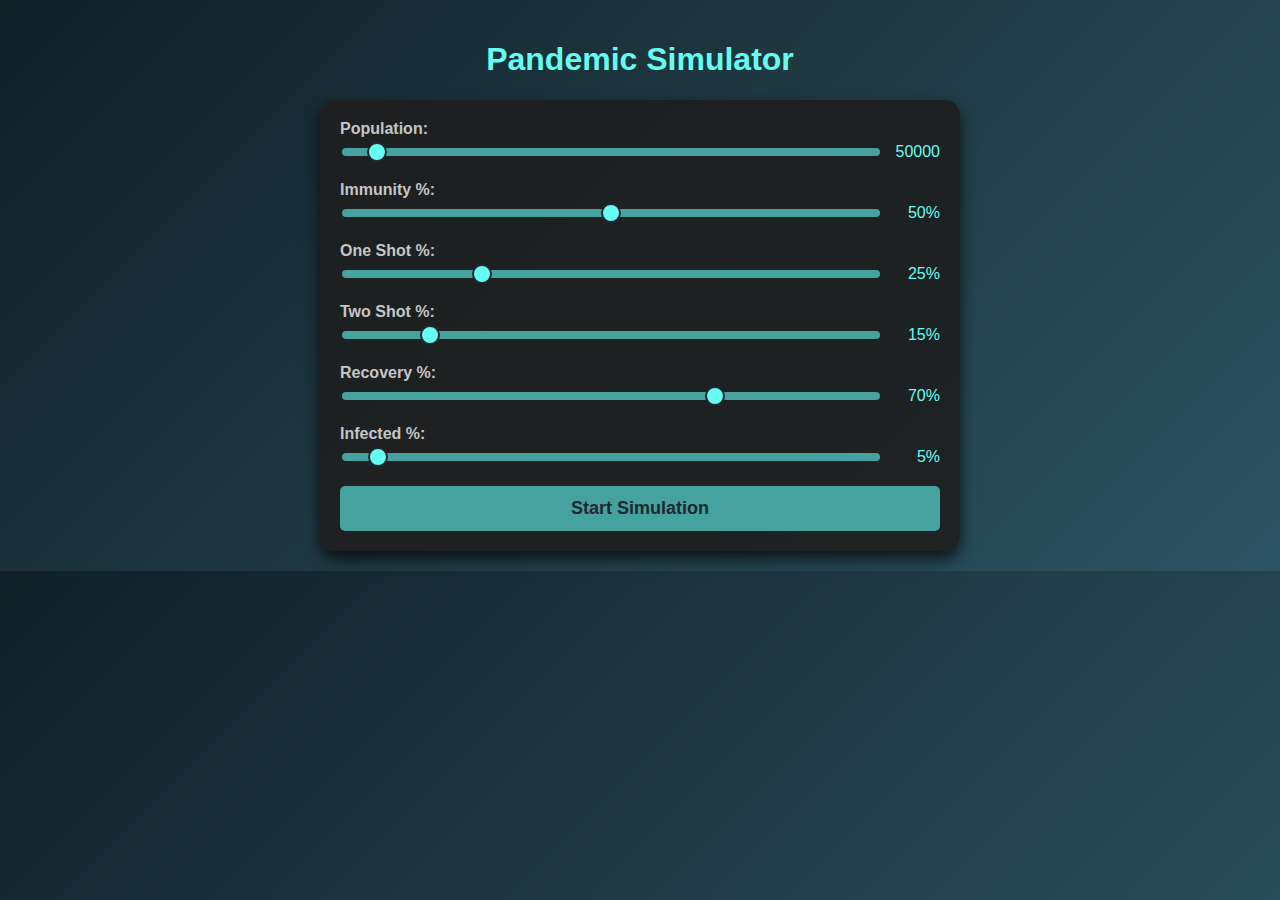
==== input.html @ bcd1faeb "input" ====
<!DOCTYPE html>
<html lang="en">

<head>
    <meta charset="UTF-8">
    <meta name="viewport" content="width=device-width, initial-scale=1.0">
    <title>Pandemic Simulator</title>
    <style>
        body {
            font-family: Arial, sans-serif;
            background: linear-gradient(135deg, #0f2027, #203a43, #2c5364);
            /* Dark gradient */
            margin: 0;
            padding: 20px;
            overflow: hidden;
            /* Hide overflow for floating particles */
            position: relative;
            color: #e0e0e0;
            /* Light text for dark background */
        }

        .container {
            max-width: 600px;
            margin: auto;
            background: rgba(30, 30, 30, 0.9);
            /* Dark container with slight transparency */
            padding: 20px;
            border-radius: 15px;
            box-shadow: 0 8px 16px rgba(0, 0, 0, 0.7);
            position: relative;
            z-index: 1;
        }

        h1 {
            text-align: center;
            color: #66fcf1;
            /* Cool teal for header */
        }

        .form-group {
            margin-bottom: 20px;
        }

        label {
            display: block;
            margin-bottom: 5px;
            font-weight: bold;
            color: #c5c6c7;
            /* Slightly lighter for labels */
        }

        .slider-container {
            display: flex;
            align-items: center;
        }

        .slider {
            flex: 1;
            margin-right: 10px;
            -webkit-appearance: none;
            appearance: none;
            height: 8px;
            background: #45a29e;
            /* Teal slider track */
            border-radius: 5px;
            outline: none;
        }

        .slider::-webkit-slider-thumb {
            -webkit-appearance: none;
            appearance: none;
            width: 20px;
            height: 20px;
            background: #66fcf1;
            /* Bright thumb */
            border-radius: 50%;
            cursor: pointer;
            border: 2px solid #1f2833;
        }

        .slider-value {
            width: 50px;
            text-align: right;
            color: #66fcf1;
            /* Matching text color for values */
        }

        .btn-primary {
            width: 100%;
            padding: 12px;
            background-color: #45a29e;
            /* Teal button */
            color: #1f2833;
            border: none;
            border-radius: 5px;
            cursor: pointer;
            font-size: 18px;
            font-weight: bold;
            transition: background-color 0.3s ease;
        }

        .btn-primary:hover {
            background-color: #66fcf1;
            color: #0b0c10;
        }

        a {
            text-decoration: none;
            color: #66fcf1;
            margin-bottom: 20px;
            display: inline-block;
        }

        a:hover {
            text-decoration: underline;
        }

        /* Floating particles */
        .particle {
            position: absolute;
            background: rgba(255, 255, 255, 0.15);
            /* Dimmer particles for dark mode */
            border-radius: 50%;
            opacity: 0.6;
            animation: float 8s infinite ease-in-out;
        }

        @keyframes float {
            0% {
                transform: translateY(0) scale(1);
                opacity: 0.6;
            }

            50% {
                transform: translateY(-50px) scale(1.2);
                opacity: 0.3;
            }

            100% {
                transform: translateY(0) scale(1);
                opacity: 0.6;
            }
        }
    </style>
</head>

<body>

    <h1>Pandemic Simulator</h1>

    <!-- User Input Form -->
    <div id="inputForm" class="container">
        <div class="form-group">
            <label>Population:</label>
            <div class="slider-container">
                <input type="range" id="inputPopulation" class="slider" min="100" max="100000" value="5000">
                <span id="populationValue" class="slider-value">50000</span>
            </div>
        </div>
        <div class="form-group">
            <label>Immunity %:</label>
            <div class="slider-container">
                <input type="range" id="inputImmunity" class="slider" min="0" max="100" value="50">
                <span id="immunityValue" class="slider-value">50%</span>
            </div>
        </div>
        <div class="form-group">
            <label>One Shot %:</label>
            <div class="slider-container">
                <input type="range" id="inputOneShot" class="slider" min="0" max="100" value="25">
                <span id="oneShotValue" class="slider-value">25%</span>
            </div>
        </div>
        <div class="form-group">
            <label>Two Shot %:</label>
            <div class="slider-container">
                <input type="range" id="inputTwoShot" class="slider" min="0" max="100" value="15">
                <span id="twoShotValue" class="slider-value">15%</span>
            </div>
        </div>
        <div class="form-group">
            <label>Recovery %:</label>
            <div class="slider-container">
                <input type="range" id="inputRecovery" class="slider" min="0" max="100" value="70">
                <span id="recoveryValue" class="slider-value">70%</span>
            </div>
        </div>
        <div class="form-group">
            <label>Infected %:</label>
            <div class="slider-container">
                <input type="range" id="inputInfected" class="slider" min="0" max="100" value="5">
                <span id="infectedValue" class="slider-value">5%</span>
            </div>
        </div>
        <button class="btn-primary" onclick="initializeSimulation()">Start Simulation</button>
    </div>

    <script>
        // Update slider values dynamically
        const sliders = [
            { id: 'inputPopulation', display: 'populationValue' },
            { id: 'inputImmunity', display: 'immunityValue', suffix: '%' },
            { id: 'inputOneShot', display: 'oneShotValue', suffix: '%' },
            { id: 'inputTwoShot', display: 'twoShotValue', suffix: '%' },
            { id: 'inputRecovery', display: 'recoveryValue', suffix: '%' },
            { id: 'inputInfected', display: 'infectedValue', suffix: '%' },
        ];

        sliders.forEach(slider => {
            const input = document.getElementById(slider.id);
            const display = document.getElementById(slider.display);

            input.addEventListener('input', () => {
                display.textContent = input.value + (slider.suffix || '');
            });
        });

        function initializeSimulation() {
            let value = {
                population: document.getElementById('inputPopulation').value,
                immunityPercent: document.getElementById('inputImmunity').value,
                oneShotPercent: document.getElementById('inputOneShot').value,
                twoShotPercent: document.getElementById('inputTwoShot').value,
                recoveryPercent: document.getElementById('inputRecovery').value,
                infectedPercent: document.getElementById('inputInfected').value
            };

            localStorage.setItem("attributes", JSON.stringify(value));
            window.location.href = "simulator.html"; // Ensure sim.html exists
        }

        // Generate floating particles for the background
        function createParticles() {
            const numParticles = 30; // Adjust the number of particles
            for (let i = 0; i < numParticles; i++) {
                const particle = document.createElement('div');
                particle.classList.add('particle');

                // Random size, position, and animation duration
                const size = Math.random() * 8 + 4; // Particle size between 4px and 12px
                particle.style.width = `${size} px`;
                particle.style.height = `${size} px`;
                particle.style.top = `${Math.random() * 100} vh`;
                particle.style.left = `${Math.random() * 100} vw`;
                particle.style.animationDuration = ` ${Math.random() * 5 + 5} s`; // Between 5s and 10s
                particle.style.animationDelay = `${Math.random() * 5} s`;

                document.body.appendChild(particle);
            }
        }

        // Call the function to create particles
        createParticles();
    </script>
</body>

</html>
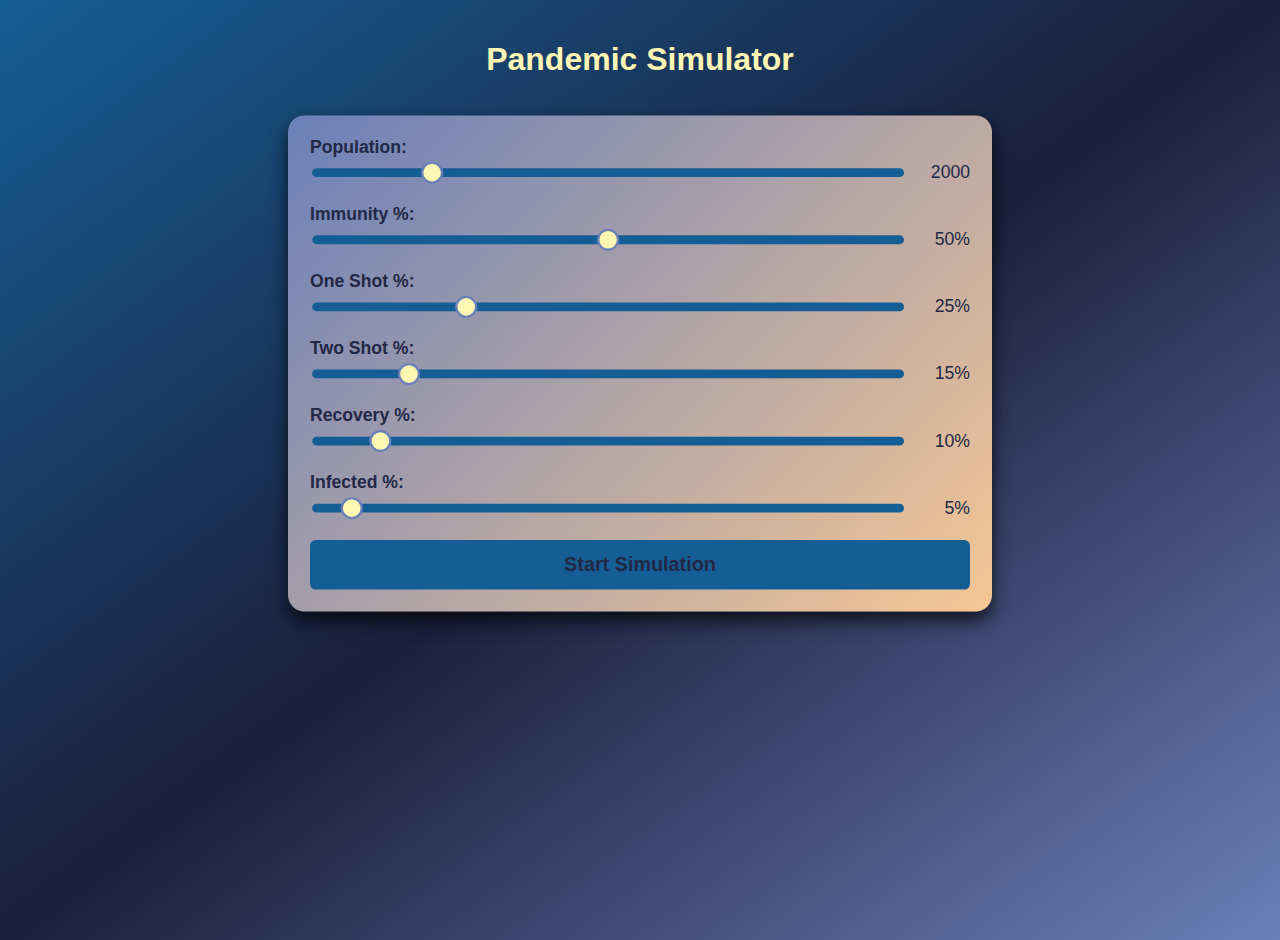
==== commit e99d27e7: "second last commit" ====
--- a/input.html
+++ b/input.html
@@ -6,35 +6,43 @@
     <meta name="viewport" content="width=device-width, initial-scale=1.0">
     <title>Pandemic Simulator</title>
     <style>
+        /* Define Theme Colors */
+        :root {
+            --primary-bg: #155E95;
+            --secondary-bg: #6A80B9;
+            --accent-color: #F6C794;
+            --highlight-color: #FFF6B3;
+            --text-color: #222846;
+        }
+
+        /* Apply Full-Screen Gradient Background */
         body {
             font-family: Arial, sans-serif;
-            background: linear-gradient(135deg, #0f2027, #203a43, #2c5364);
-            /* Dark gradient */
+            background: linear-gradient(to bottom right, var(--primary-bg), #1B1F3B, var(--secondary-bg));
+            color: var(--text-color);
             margin: 0;
             padding: 20px;
+            position: relative;
             overflow: hidden;
-            /* Hide overflow for floating particles */
-            position: relative;
-            color: #e0e0e0;
-            /* Light text for dark background */
+            min-height: 100vh;
         }
 
         .container {
             max-width: 600px;
             margin: auto;
-            background: rgba(30, 30, 30, 0.9);
-            /* Dark container with slight transparency */
+            margin-top: 60px;
+            background: linear-gradient(135deg, var(--secondary-bg), var(--accent-color));
             padding: 20px;
             border-radius: 15px;
             box-shadow: 0 8px 16px rgba(0, 0, 0, 0.7);
             position: relative;
             z-index: 1;
+            scale: 1.1;
         }
 
         h1 {
             text-align: center;
-            color: #66fcf1;
-            /* Cool teal for header */
+            color: var(--highlight-color);
         }
 
         .form-group {
@@ -45,8 +53,7 @@
             display: block;
             margin-bottom: 5px;
             font-weight: bold;
-            color: #c5c6c7;
-            /* Slightly lighter for labels */
+            color: var(--text-color);
         }
 
         .slider-container {
@@ -60,8 +67,7 @@
             -webkit-appearance: none;
             appearance: none;
             height: 8px;
-            background: #45a29e;
-            /* Teal slider track */
+            background: var(--primary-bg);
             border-radius: 5px;
             outline: none;
         }
@@ -71,26 +77,23 @@
             appearance: none;
             width: 20px;
             height: 20px;
-            background: #66fcf1;
-            /* Bright thumb */
+            background: var(--highlight-color);
             border-radius: 50%;
             cursor: pointer;
-            border: 2px solid #1f2833;
+            border: 2px solid var(--secondary-bg);
         }
 
         .slider-value {
             width: 50px;
             text-align: right;
-            color: #66fcf1;
-            /* Matching text color for values */
+            color: var(--text-color);
         }
 
         .btn-primary {
             width: 100%;
             padding: 12px;
-            background-color: #45a29e;
-            /* Teal button */
-            color: #1f2833;
+            background-color: var(--primary-bg);
+            color: var(--text-color);
             border: none;
             border-radius: 5px;
             cursor: pointer;
@@ -100,46 +103,8 @@
         }
 
         .btn-primary:hover {
-            background-color: #66fcf1;
-            color: #0b0c10;
-        }
-
-        a {
-            text-decoration: none;
-            color: #66fcf1;
-            margin-bottom: 20px;
-            display: inline-block;
-        }
-
-        a:hover {
-            text-decoration: underline;
-        }
-
-        /* Floating particles */
-        .particle {
-            position: absolute;
-            background: rgba(255, 255, 255, 0.15);
-            /* Dimmer particles for dark mode */
-            border-radius: 50%;
-            opacity: 0.6;
-            animation: float 8s infinite ease-in-out;
-        }
-
-        @keyframes float {
-            0% {
-                transform: translateY(0) scale(1);
-                opacity: 0.6;
-            }
-
-            50% {
-                transform: translateY(-50px) scale(1.2);
-                opacity: 0.3;
-            }
-
-            100% {
-                transform: translateY(0) scale(1);
-                opacity: 0.6;
-            }
+            background-color: var(--highlight-color);
+            color: var(--primary-bg);
         }
     </style>
 </head>
@@ -153,8 +118,8 @@
         <div class="form-group">
             <label>Population:</label>
             <div class="slider-container">
-                <input type="range" id="inputPopulation" class="slider" min="100" max="100000" value="5000">
-                <span id="populationValue" class="slider-value">50000</span>
+                <input type="range" id="inputPopulation" class="slider" min="100" max="10000" value="2000">
+                <span id="populationValue" class="slider-value">2000</span>
             </div>
         </div>
         <div class="form-group">
@@ -181,8 +146,8 @@
         <div class="form-group">
             <label>Recovery %:</label>
             <div class="slider-container">
-                <input type="range" id="inputRecovery" class="slider" min="0" max="100" value="70">
-                <span id="recoveryValue" class="slider-value">70%</span>
+                <input type="range" id="inputRecovery" class="slider" min="0" max="100" value="10">
+                <span id="recoveryValue" class="slider-value">10%</span>
             </div>
         </div>
         <div class="form-group">
@@ -225,32 +190,9 @@
                 infectedPercent: document.getElementById('inputInfected').value
             };
 
-            localStorage.setItem("attributes", JSON.stringify(value));
-            window.location.href = "simulator.html"; // Ensure sim.html exists
+            sessionStorage.setItem("attributes", JSON.stringify(value));
+            window.location.href = "simulator.html"; // Ensure simulator.html exists
         }
-
-        // Generate floating particles for the background
-        function createParticles() {
-            const numParticles = 30; // Adjust the number of particles
-            for (let i = 0; i < numParticles; i++) {
-                const particle = document.createElement('div');
-                particle.classList.add('particle');
-
-                // Random size, position, and animation duration
-                const size = Math.random() * 8 + 4; // Particle size between 4px and 12px
-                particle.style.width = `${size} px`;
-                particle.style.height = `${size} px`;
-                particle.style.top = `${Math.random() * 100} vh`;
-                particle.style.left = `${Math.random() * 100} vw`;
-                particle.style.animationDuration = ` ${Math.random() * 5 + 5} s`; // Between 5s and 10s
-                particle.style.animationDelay = `${Math.random() * 5} s`;
-
-                document.body.appendChild(particle);
-            }
-        }
-
-        // Call the function to create particles
-        createParticles();
     </script>
 </body>
 
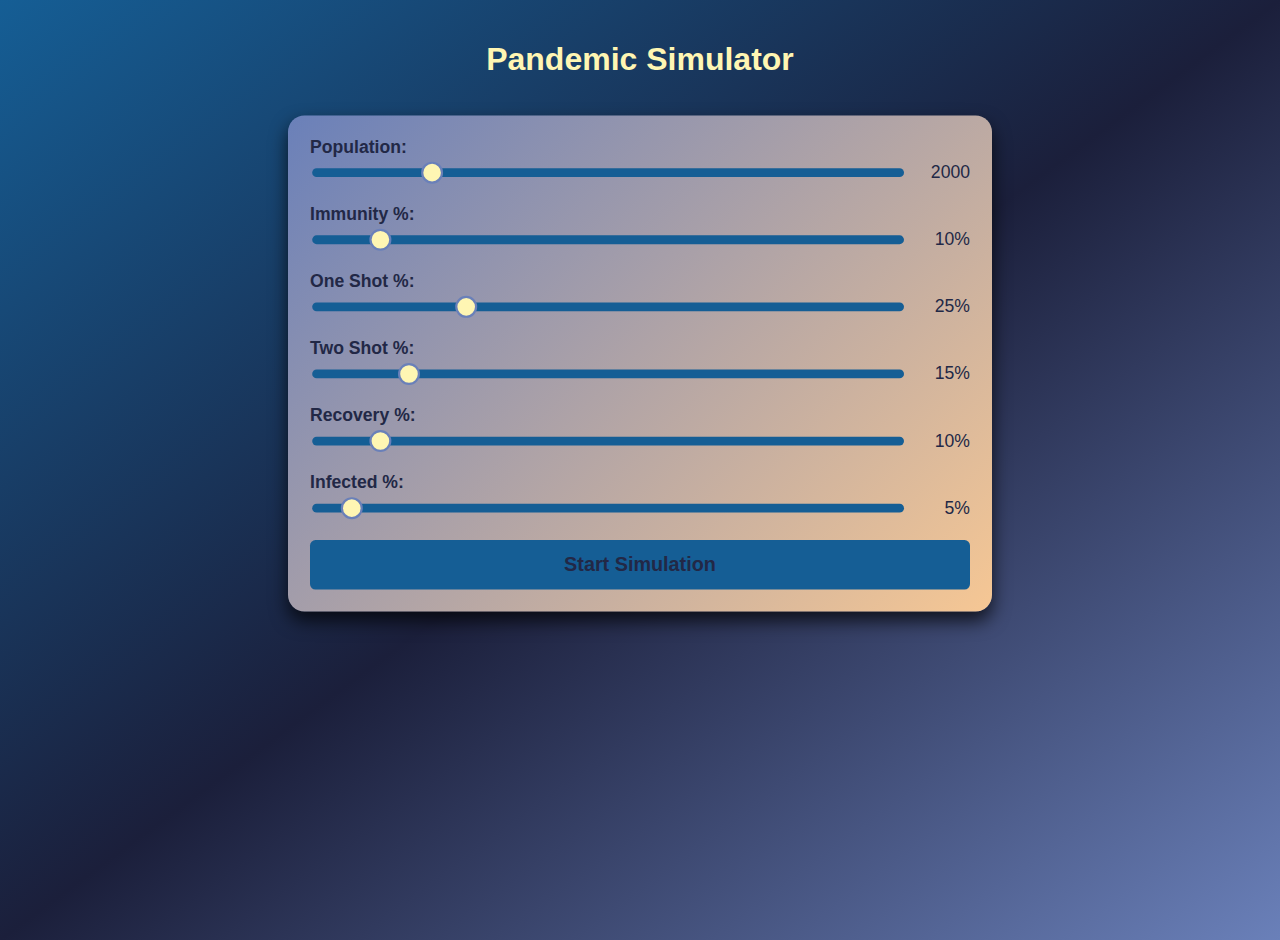
==== commit 351b62cc: "commit" ====
--- a/input.html
+++ b/input.html
@@ -5,6 +5,7 @@
     <meta charset="UTF-8">
     <meta name="viewport" content="width=device-width, initial-scale=1.0">
     <title>Pandemic Simulator</title>
+    <link rel="icon" type="image/x-icon" href="/images/logo.png">
     <style>
         /* Define Theme Colors */
         :root {
@@ -125,8 +126,8 @@
         <div class="form-group">
             <label>Immunity %:</label>
             <div class="slider-container">
-                <input type="range" id="inputImmunity" class="slider" min="0" max="100" value="50">
-                <span id="immunityValue" class="slider-value">50%</span>
+                <input type="range" id="inputImmunity" class="slider" min="0" max="100" value="10">
+                <span id="immunityValue" class="slider-value">10%</span>
             </div>
         </div>
         <div class="form-group">
@@ -174,7 +175,6 @@
         sliders.forEach(slider => {
             const input = document.getElementById(slider.id);
             const display = document.getElementById(slider.display);
-
             input.addEventListener('input', () => {
                 display.textContent = input.value + (slider.suffix || '');
             });
@@ -190,8 +190,15 @@
                 infectedPercent: document.getElementById('inputInfected').value
             };
 
-            sessionStorage.setItem("attributes", JSON.stringify(value));
-            window.location.href = "simulator.html"; // Ensure simulator.html exists
+            if (validateInputs(value)) {
+                sessionStorage.setItem("attributes", JSON.stringify(value));
+                window.location.href = "simulator.html";
+            }
+        }
+
+        function validateInputs(value) {
+            return (parseInt(value.oneShotPercent) + parseInt(value.twoShotPercent) <= 100) &&
+                (parseInt(value.recoveryPercent) + parseInt(value.infectedPercent) <= 100);
         }
     </script>
 </body>
